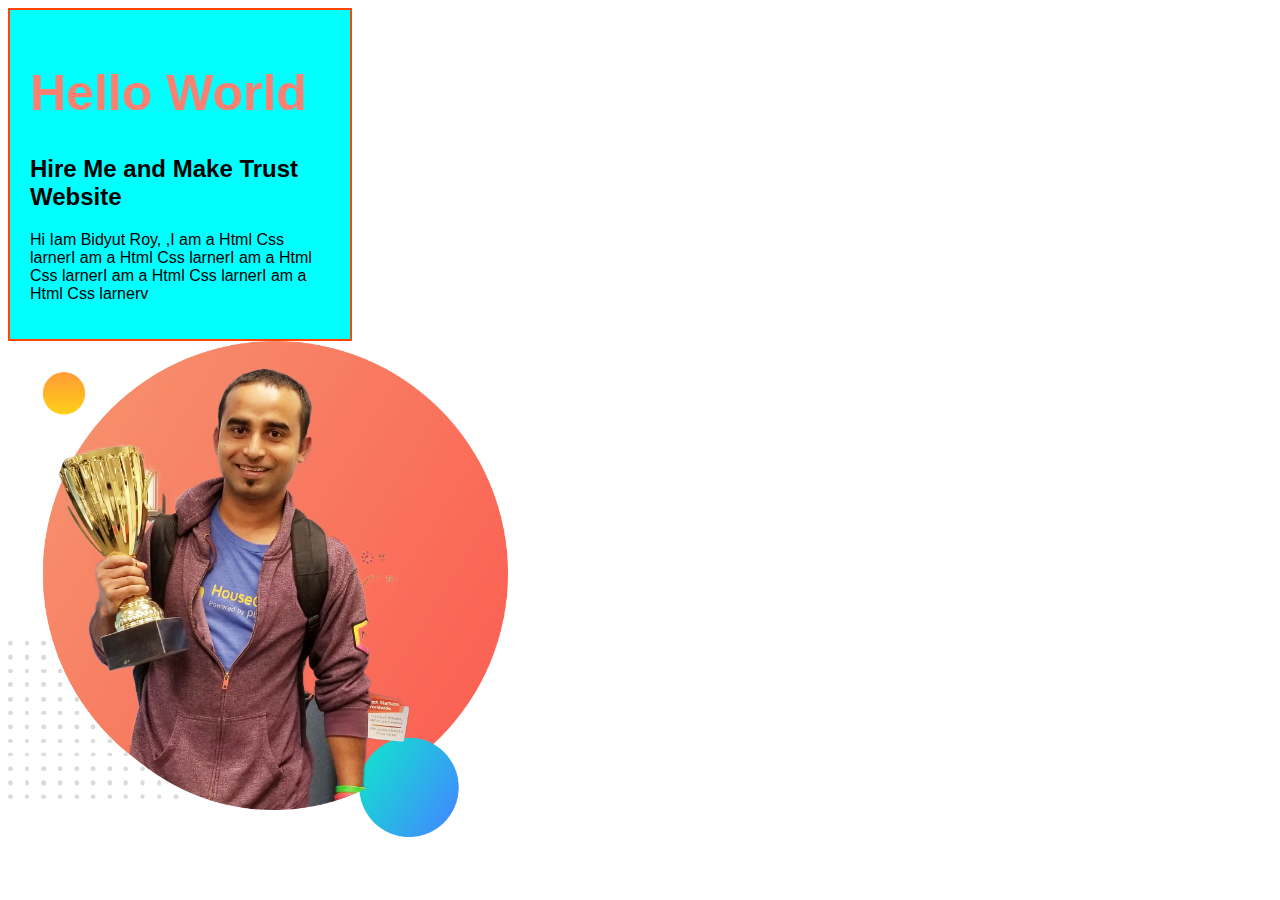
==== my-portoflio/index.html @ 99f191f8 "header added" ====
<!DOCTYPE html>
<html lang="en">

<head>
    <meta charset="UTF-8">
    <meta http-equiv="X-UA-Compatible" content="IE=edge">
    <meta name="viewport" content="width=device-width, initial-scale=1.0">
    <title>my-portoflio
    </title>
    <link rel="stylesheet" href="style.css">
</head>

<body>
    <section>
        <div class="bid">
            <h1 class="roy">Hello World</h1>
            <h2>Hire Me and Make Trust Website</h2>
            <p>Hi Iam Bidyut Roy, ,I am a Html Css larnerI am a Html Css larnerI am a Html Css larnerI am a Html Css
                larnerI am a Html Css larnerv </p>
        </div>
        <img src="img/jhankar.png" alt="">

    </section>

</body>

</html>
---- my-portoflio/style.css ----
body{
    font-family: Arial, Helvetica, sans-serif;
}
h1{
    font-size: 50px;
}
img{
    width:500px;

}
.roy{
    color: salmon;
}
.bid{
    border:2px solid orangered;
    background-color: aqua;
    width:300px; 
    text-decoration: none;
    padding: 20px 20px;
}
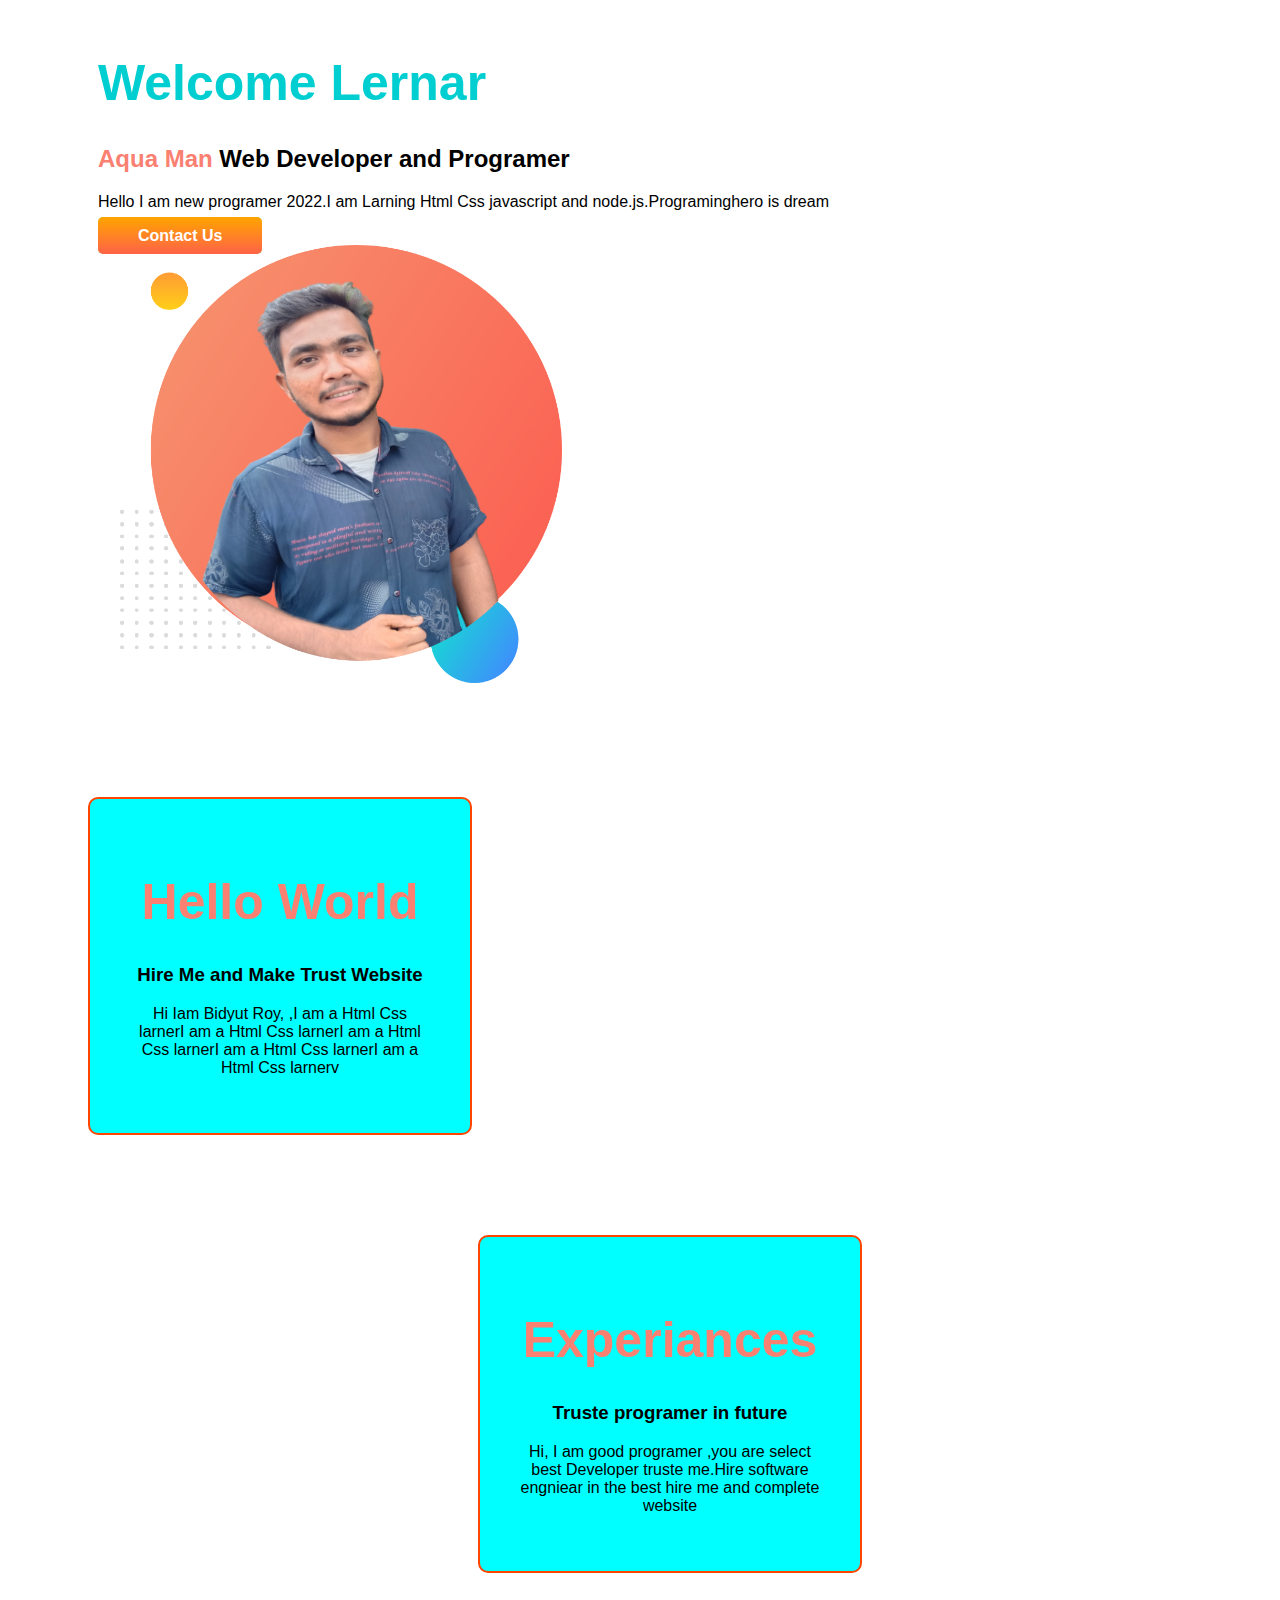
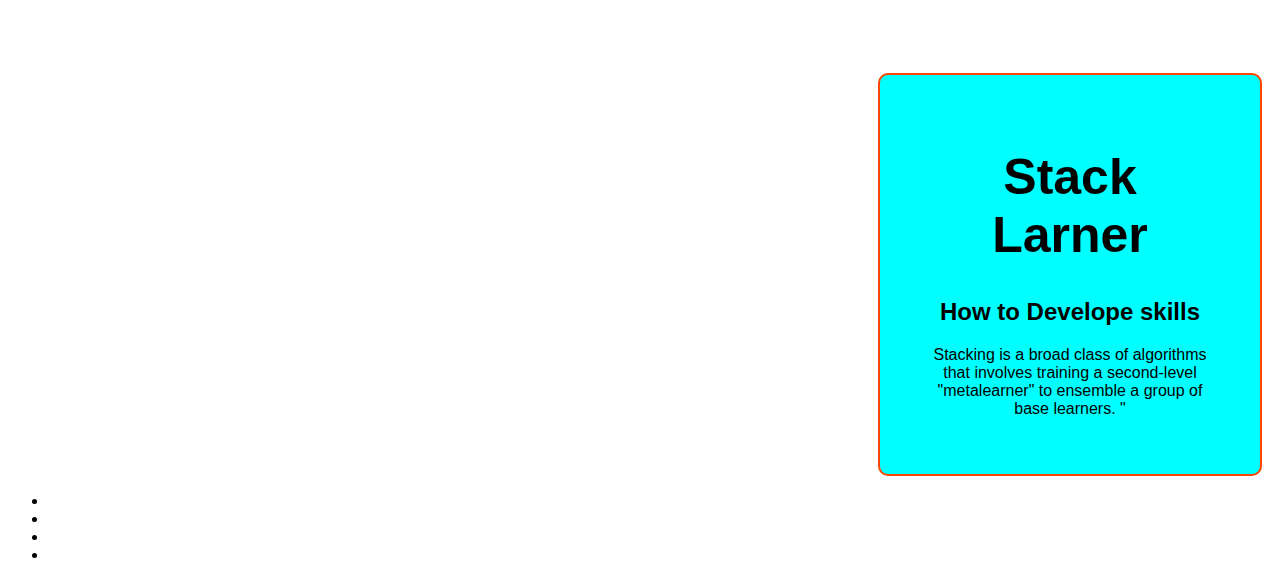
==== commit 6c3dbb37: "footer added" ====
--- a/my-portoflio/index.html
+++ b/my-portoflio/index.html
@@ -11,16 +11,53 @@
 </head>
 
 <body>
-    <section>
+    <section class="tonu">
+        <h1 class="ton">Welcome Lernar</h1>
+        <h2><span class="roy-bid">Aqua Man</span> Web Developer and Programer</h2>
+        <p>Hello I am new programer 2022.I am Larning Html Css javascript and node.js.Programinghero is dream</p>
+        <a class="link-buttom" target="blank" herf="https://web.facebook.com/">Contact Us</a>
+        <div class="half-width">
+            <img src="img/my-bg.png" alt="">
+        </div>
+    </section>
+    <section class="pori">
         <div class="bid">
             <h1 class="roy">Hello World</h1>
-            <h2>Hire Me and Make Trust Website</h2>
+            <h3>Hire Me and Make Trust Website</h3>
             <p>Hi Iam Bidyut Roy, ,I am a Html Css larnerI am a Html Css larnerI am a Html Css larnerI am a Html Css
                 larnerI am a Html Css larnerv </p>
         </div>
-        <img src="img/jhankar.png" alt="">
+    </section>
+    <section>
+        <div class="corw">
+            <h1 class="roy">Experiances</h1>
+            <h3>Truste programer in future </h3>
+            <p>Hi, I am good programer ,you are select best Developer truste me.Hire software engniear in the best
+                hire
+                me and complete website </p>
+        </div>
+    </section>
+    <section>
+        <div class="stack">
+            <h1>Stack Larner</h1>
+            <h2>How to Develope skills</h2>
+            <p>Stacking is a broad class of algorithms that involves training a second-level "metalearner" to ensemble a
+                group of base learners. "</p>
+        </div>
+    </section>
+    <footer class="footer">
+        <div class="inner-footer">
+            <div class="social links">
+                <ul>
 
-    </section>
+                    <li class="social items"><a href="#"><i class="fab fa-facebook-square"></i></a></li>
+                    <li class="social items"><a href="#"><i class="fab fa-linkedin"></i></a></li>
+                    <li class="social items"><a href="#"><i class="fab fa-github"></i></a></li>
+                    <li class="social items"><a href="#"><i class="fab fa-instagram"></i></a></li>
+                </ul>
+            </div>
+        </div>
+    </footer>
 
 </body>
 
--- a/my-portoflio/style.css
+++ b/my-portoflio/style.css
@@ -4,17 +4,70 @@
 h1{
     font-size: 50px;
 }
-img{
-    width:500px;
-
-}
 .roy{
     color: salmon;
+}
+.roy-bid{
+    color: salmon;
+}
+.half-width{
+    width:50%;
+    padding-left: 2%;
+}
+.half-width img{
+    width:80%;
 }
 .bid{
     border:2px solid orangered;
     background-color: aqua;
     width:300px; 
     text-decoration: none;
-    padding: 20px 20px;
-}+    padding: 40px;
+    border-radius: 10px;
+    margin-left:20px;
+    text-align: center;
+}
+.ton{
+    color:darkturquoise; 
+}
+.tonu{
+    margin-left: 80px;
+    margin-bottom: 100px;
+    margin-top:10px;
+    margin-right:60px;
+    padding:10px;
+}
+.corw{
+   border: 2px solid orangered;
+   background-color: aqua;
+   width:300px;
+   text-decoration: none;
+   text-align: center;
+   padding: 40px;
+   border-radius: 10px;
+   margin-left: 470px;
+}
+.stack{
+    border:2px solid orangered;
+    background-color: aqua;
+    text-decoration: none;
+    width:300px;
+    padding:40px;
+    margin-top:100px;
+    text-align: center;
+    border-radius: 10px;
+    margin-left: 870px;
+}
+.pori{
+    margin-bottom: 100px;
+    margin-left: 60px;
+}
+.link-buttom{
+    text-decoration: none;
+    background-image: linear-gradient(orange,tomato);
+    color: white;
+    font-weight: 700;
+    background-color: palegreen;
+    padding:10px 40px;
+    border-radius:5px;
+}
